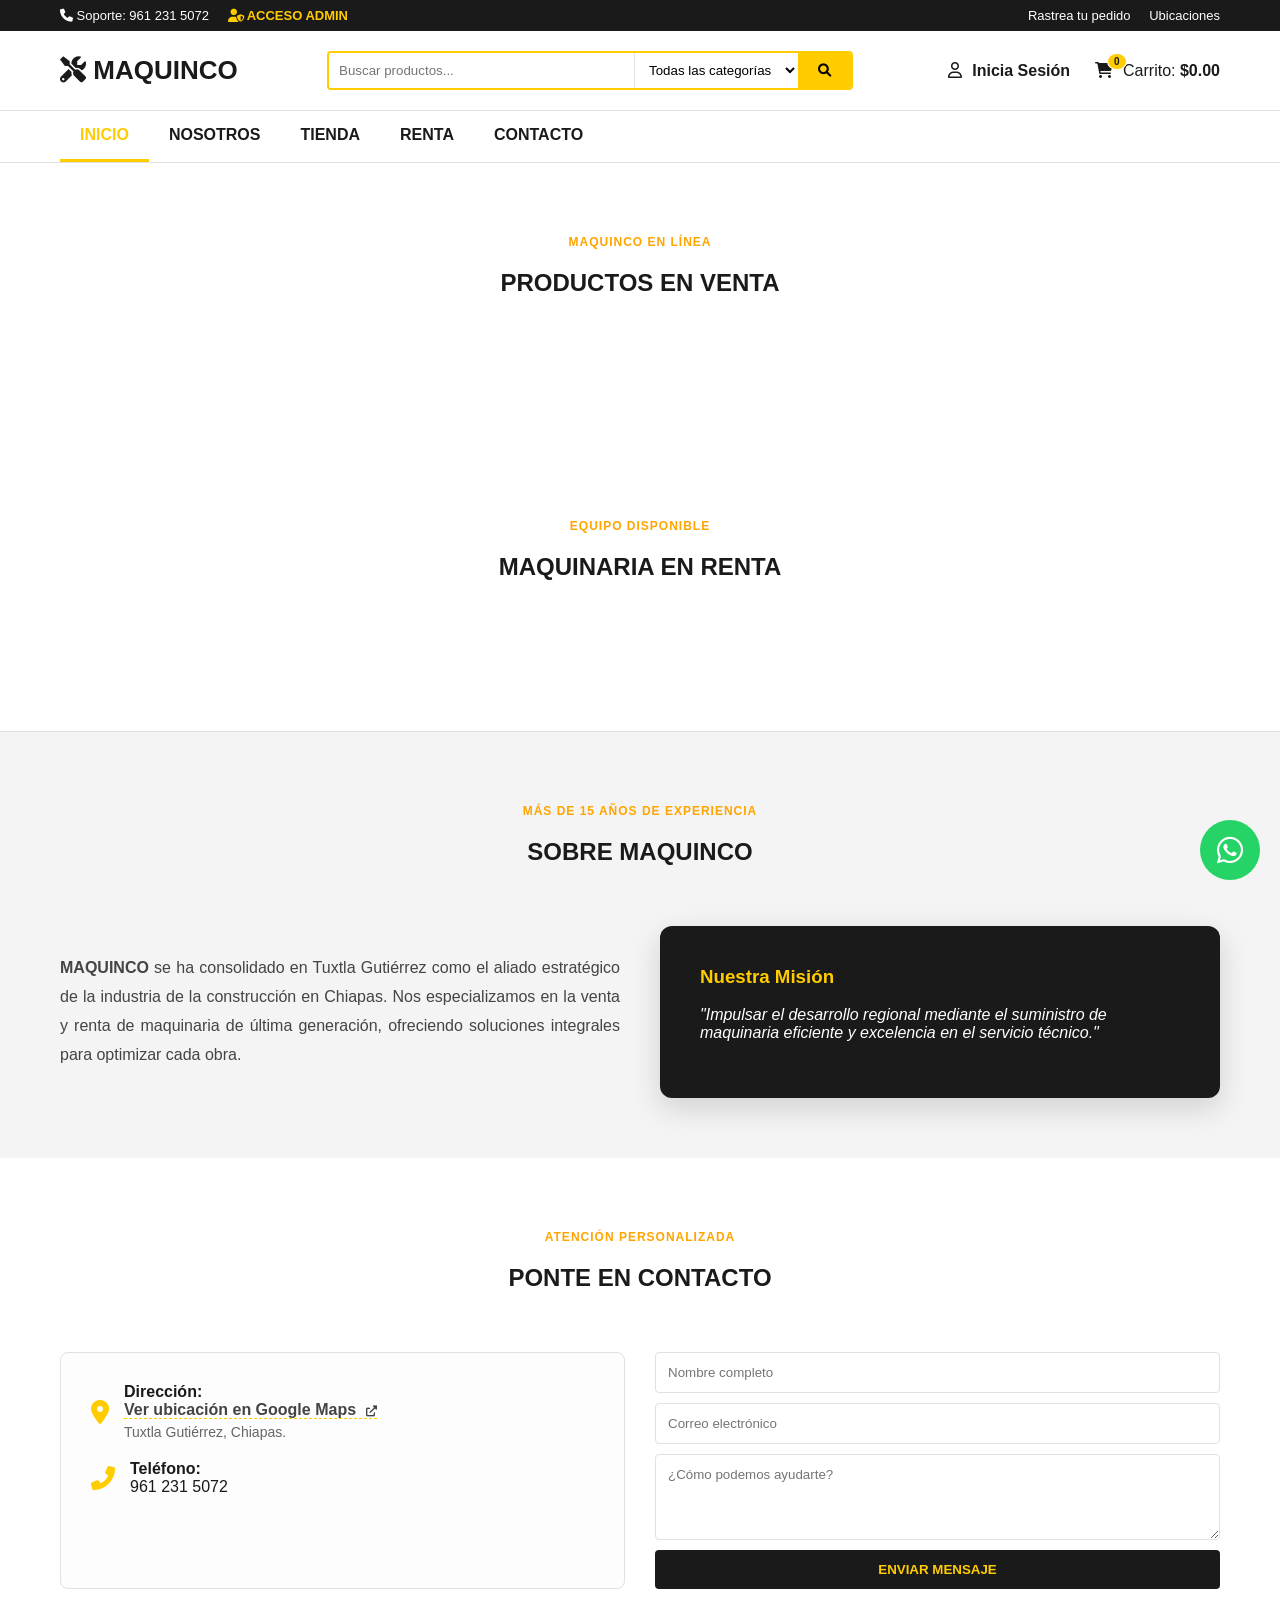
==== index.html @ e61b437d "Add files via upload" ====
<!DOCTYPE html>
<html lang="es">
<head>
    <meta charset="UTF-8">
    <meta name="viewport" content="width=device-width, initial-scale=1.0">
    <title>MAQUINCO | Venta y Renta de Maquinaria</title>
    <link rel="stylesheet" href="style.css">
    <link rel="stylesheet" href="https://cdnjs.cloudflare.com/ajax/libs/font-awesome/6.0.0/css/all.min.css">
    
    <style>
        .custom-toast {
            position: fixed;
            bottom: -100px;
            right: 20px;
            background: var(--dark, #1a1a1a);
            color: #ffffff;
            padding: 16px 24px;
            border-radius: 8px;
            box-shadow: 0 10px 30px rgba(0,0,0,0.3);
            display: flex;
            align-items: center;
            gap: 15px;
            z-index: 99999;
            transition: bottom 0.4s cubic-bezier(0.175, 0.885, 0.32, 1.275), opacity 0.3s;
            opacity: 0;
            border-left: 5px solid var(--primary, #fbc02d);
            max-width: 350px;
        }
        .custom-toast.show {
            bottom: 20px;
            opacity: 1;
        }
        .custom-toast i {
            color: var(--primary, #fbc02d);
            font-size: 22px;
        }
        .custom-toast-content p {
            margin: 0;
            font-size: 14px;
            line-height: 1.4;
        }
        .custom-toast-content strong {
            display: block;
            color: var(--primary, #fbc02d);
            margin-bottom: 2px;
        }
    </style>
</head>
<body>

    <div class="top-bar">
        <div class="container-header">
            <div class="top-contact">
                <span><i class="fas fa-phone"></i> Soporte: 961 231 5072</span>
                <span onclick="abrirAdmin()" style="cursor:pointer; margin-left:15px; color:var(--primary); font-weight:bold;"><i class="fas fa-user-shield"></i> ACCESO ADMIN</span>
            </div>
            <div class="top-links">
                <a href="#">Rastrea tu pedido</a>
                <a href="#">Ubicaciones</a>
            </div>
        </div>
    </div>

    <header class="main-header">
        <div class="container-header">
            <div class="logo" id="inicio">
                <i class="fas fa-tools"></i> MAQUINCO
            </div>

            <div class="search-box">
                <input type="text" id="searchInput" onkeyup="buscarProducto()" placeholder="Buscar productos...">
                <select id="catSelect" onchange="buscarProducto()">
                    <option value="all">Todas las categorías</option>
                    <option value="Perforación">Perforación</option>
                    <option value="Compactación">Compactación</option>
                    <option value="Maquinaria Pesada">Maquinaria Pesada</option>
                    <option value="Renta">Equipos en Renta</option>
                </select>
                <button onclick="buscarProducto()"><i class="fas fa-search"></i></button>
            </div>

            <div class="header-actions">
                <div class="action-item" id="userAction" onclick="abrirLogin()">
                    <i class="far fa-user"></i>
                    <div class="action-text"><strong id="userNameStatus">Inicia Sesión</strong></div>
                </div>
                <div class="action-item cart" onclick="toggleCart()" style="cursor:pointer;">
                    <i class="fas fa-shopping-cart"></i>
                    <span class="badge" id="cart-count">0</span>
                    <div class="action-text">
                        <span>Carrito:</span>
                        <strong id="cart-total">$0.00</strong>
                    </div>
                </div>
            </div>
        </div>
    </header>

    <nav class="nav-menu">
        <div class="container-header">
            <ul>
                <li><a href="#inicio" class="active">INICIO</a></li>
                <li><a href="#nosotros">NOSOTROS</a></li>
                <li><a href="#tienda">TIENDA</a></li>
                <li><a href="#renta">RENTA</a></li>
                <li><a href="#contacto">CONTACTO</a></li>
            </ul>
        </div>
    </nav>

    <div id="adminPanel" style="display:none; background: #f9f9f9; border-bottom: 3px solid var(--primary); padding: 30px 0;">
        <div class="container-header" style="flex-direction: column; align-items: flex-start;">
            <div style="display:flex; justify-content:space-between; width:100%; align-items:center; margin-bottom:20px;">
                <h2 style="margin:0; color:var(--dark);">Gestión de Inventario Cloud</h2>
                <button onclick="cerrarAdmin()" style="background:var(--dark); color:var(--primary); border:none; padding:8px 20px; cursor:pointer; font-weight:bold; border-radius:4px;">CERRAR PANEL</button>
            </div>
            
            <div id="statsAdminContainer" style="width:100%; margin-bottom:20px;"></div>
            
            <div style="background:white; padding:25px; border-radius:8px; border:1px solid var(--border); width:100%; box-sizing:border-box;">
                <h3 id="formTitle">Registrar Nuevo Producto</h3>
                <div style="display:flex; gap:15px; flex-wrap:wrap;">
                    <input type="text" id="newProdNombre" placeholder="Nombre" style="padding:12px; flex:2; border:1px solid var(--border); border-radius:4px;">
                    <input type="number" id="newProdPrecio" placeholder="Precio ($)" style="padding:12px; flex:1; border:1px solid var(--border); border-radius:4px;">
                    <input type="number" id="newProdStock" placeholder="Stock / Cantidad" style="padding:12px; flex:1; border:1px solid var(--border); border-radius:4px;">
                    
                    <select id="newProdCat" style="padding:12px; flex:1; border:1px solid var(--border); border-radius:4px; background:white;">
                        <option value="" disabled selected>Categoría...</option>
                        <option value="Perforación">Perforación</option>
                        <option value="Compactación">Compactación</option>
                        <option value="Maquinaria Pesada">Maquinaria Pesada</option>
                        <option value="Renta">Renta</option>
                    </select>
                    <input type="text" id="newProdImg" placeholder="URL Imagen" style="padding:12px; flex:2; border:1px solid var(--border); border-radius:4px;">
                    <button id="btnGuardar" onclick="agregarOActualizarProducto()" style="background:#28a745; color:white; border:none; padding:12px 30px; cursor:pointer; font-weight:bold; border-radius:4px; width:100%;">+ GUARDAR EN NUBE</button>
                </div>
            </div>

            <hr style="border: 0; border-top: 1px solid #ddd; margin: 30px 0; width: 100%;">
            <h3 style="color: var(--dark); margin-bottom: 15px;"><i class="fas fa-boxes"></i> GESTIÓN DE PEDIDOS RECIBIDOS</h3>
            <div id="admin-pedidos-container" style="display: grid; grid-template-columns: repeat(auto-fit, minmax(320px, 1fr)); gap: 20px; width: 100%; box-sizing: border-box;">
                </div>
        </div>
    </div>

    <main class="main-content" id="tienda">
        <div class="section-header">
            <p class="subtitle">MAQUINCO EN LÍNEA</p>
            <h2 id="tiendaTitle">PRODUCTOS EN VENTA</h2>
        </div>
        <div class="product-grid" id="product-container"></div>
    </main>

    <section id="renta" class="main-content" style="background: #fff;">
        <div class="section-header">
            <p class="subtitle">EQUIPO DISPONIBLE</p>
            <h2>MAQUINARIA EN RENTA</h2>
        </div>
        <div class="product-grid" id="renta-container"></div>
    </section>

    <section id="nosotros" class="main-content" style="background-color: var(--gray-bg); border-top: 1px solid var(--border);">
        <div class="container-header" style="flex-direction: column;">
            <div class="section-header">
                <p class="subtitle">MÁS DE 15 AÑOS DE EXPERIENCIA</p>
                <h2>SOBRE MAQUINCO</h2>
            </div>
            <div style="display: grid; grid-template-columns: repeat(auto-fit, minmax(300px, 1fr)); gap: 40px; align-items: center; width: 100%;">
                <div style="line-height: 1.8; color: #444; text-align: justify;">
                    <p><strong>MAQUINCO</strong> se ha consolidado en Tuxtla Gutiérrez como el aliado estratégico de la industria de la construcción en Chiapas. Nos especializamos en la venta y renta de maquinaria de última generación, ofreciendo soluciones integrales para optimizar cada obra.</p>
                </div>
                <div style="background: var(--dark); color: white; padding: 40px; border-radius: 12px; box-shadow: 0 10px 30px rgba(0,0,0,0.15);">
                    <h3 style="color: var(--primary); margin-top: 0;">Nuestra Misión</h3>
                    <p style="font-style: italic;">"Impulsar el desarrollo regional mediante el suministro de maquinaria eficiente y excelencia en el servicio técnico."</p>
                </div>
            </div>
        </div>
    </section>

    <section id="contacto" class="main-content" style="background: white;">
        <div class="container-header" style="flex-direction: column;">
            <div class="section-header">
                <p class="subtitle">ATENCIÓN PERSONALIZADA</p>
                <h2>PONTE EN CONTACTO</h2>
            </div>
            <div style="display: grid; grid-template-columns: repeat(auto-fit, minmax(300px, 1fr)); gap: 30px; width: 100%;">
                <div style="background: #fdfdfd; padding: 30px; border-radius: 8px; border: 1px solid var(--border);">
                    <div style="margin-bottom: 20px; display: flex; align-items: center; gap: 15px;">
                        <i class="fas fa-map-marker-alt" style="color: var(--primary); font-size: 24px;"></i>
                        <div>
                            <strong>Dirección:</strong><br>
                            <a href="https://maps.app.goo.gl/Fr4MUdTQXNBXXy359" target="_blank" style="color: #444; text-decoration: none; border-bottom: 1px dashed var(--primary); font-weight: bold;">
                                Ver ubicación en Google Maps <i class="fas fa-external-link-alt" style="font-size: 11px; margin-left: 5px;"></i>
                            </a>
                            <p style="margin: 5px 0 0 0; font-size: 14px; color: #666;">Tuxtla Gutiérrez, Chiapas.</p>
                        </div>
                    </div>
                    <div style="margin-bottom: 20px; display: flex; align-items: center; gap: 15px;">
                        <i class="fas fa-phone-alt" style="color: var(--primary); font-size: 24px;"></i>
                        <div><strong>Teléfono:</strong><br>961 231 5072</div>
                    </div>
                </div>
                <div style="background: white;">
                    <form id="maquincoContactForm" style="display: flex; flex-direction: column; gap: 10px;">
                        <input type="text" name="Nombre Completo" placeholder="Nombre completo" required style="padding: 12px; border: 1px solid var(--border); border-radius: 4px;">
                        <input type="email" name="Correo Electrónico" placeholder="Correo electrónico" required style="padding: 12px; border: 1px solid var(--border); border-radius: 4px;">
                        <textarea name="Mensaje" placeholder="¿Cómo podemos ayudarte?" rows="4" required style="padding: 12px; border: 1px solid var(--border); border-radius: 4px; font-family: inherit;"></textarea>
                        <button type="submit" id="btnEnviarContacto" style="background: var(--dark); color: var(--primary); border: none; padding: 12px; font-weight: bold; cursor: pointer; border-radius: 4px;">ENVIAR MENSAJE</button>
                    </form>
                </div>
            </div>
        </div>
    </section>

    <div id="loginModal" class="modal-overlay" style="display:none;">
        <div class="modal-content">
            <span class="close-modal" onclick="cerrarLogin()">×</span>
            <div class="logo" style="text-align: center; margin-bottom: 20px;">
                <i class="fas fa-tools"></i> MAQUINCO
            </div>
            <div id="authInputs">
                <input type="email" id="authEmail" placeholder="Correo electrónico" style="width:100%; padding:12px; margin-bottom:10px; border:1px solid #ddd; border-radius:4px;">
                <input type="password" id="authPass" placeholder="Contraseña" style="width:100%; padding:12px; margin-bottom:10px; border:1px solid #ddd; border-radius:4px;">
                <p id="authMsg" style="font-size:14px; text-align:center; margin-bottom:15px;"></p>
                <button onclick="loginReal()" style="width:100%; background:var(--dark); color:var(--primary); border:none; padding:12px; cursor:pointer; font-weight:bold; border-radius:4px; margin-bottom:10px;">INGRESAR</button>
                <button onclick="registroReal()" style="width:100%; background:white; color:var(--dark); border:1px solid var(--dark); padding:10px; cursor:pointer; font-weight:bold; border-radius:4px;">CREAR CUENTA</button>
                <div style="text-align: center; margin: 15px 0; color: #888; font-size: 14px;">o continúa con</div>
                <button onclick="loginConGoogle()" style="width:100%; background: white; color: #444; border: 1px solid #ddd; padding: 10px; cursor: pointer; border-radius: 4px; display: flex; align-items: center; justify-content: center; gap: 10px;">
                    <img src="https://www.gstatic.com/firebasejs/ui/2.0.0/images/auth/google.svg" width="18px"> Google
                </button>
            </div>
            <button onclick="cerrarSesion()" id="btnCerrarSesion" style="display:none; width:100%; background:#ff4444; color:white; border:none; padding:12px; margin-top:20px; cursor:pointer; border-radius:4px;">CERRAR SESIÓN</button>
        </div>
    </div>

    <div class="cart-overlay" onclick="toggleCart()"></div>
    <div id="cartSidebar" class="cart-sidebar">
        <div class="cart-header">
            <h3 style="margin:0; color:white;">Tu Pedido</h3>
            <button onclick="toggleCart()" style="background:none; border:none; color:white; font-size:25px; cursor:pointer;">×</button>
        </div>
        <div id="cart-items-container" style="flex:1; overflow-y:auto; padding:20px;"></div>
        <div class="cart-footer" style="padding:20px; border-top:2px solid var(--primary); background:#fff;">
            <div style="display:flex; justify-content:space-between; margin-bottom:15px; font-size:18px;">
                <strong>TOTAL:</strong>
                <span id="sidebar-total" style="color:var(--dark); font-weight:bold;">$0.00</span>
            </div>
            <button onclick="finalizarCompra()" style="width:100%; padding:15px; background:var(--primary); color:var(--dark); border:none; font-weight:bold; cursor:pointer; border-radius:4px; font-size:16px;">ENVIAR PEDIDO</button>
        </div>
    </div>

    <a href="https://wa.me/9612315072" class="ws-fixed" target="_blank"><i class="fab fa-whatsapp"></i></a>

    <div id="checkoutModal" class="modal-custom">
        <div class="modal-content-custom">
            <h3><i class="fas fa-truck"></i> Detalles de Entrega</h3>
            <p>Completa la información para procesar tu pedido de Maquinco.</p>
            <div class="input-group">
                <label>WhatsApp de contacto</label>
                <input type="tel" id="checkout-tel" placeholder="Ej: 961 123 4567">
            </div>
            <div class="input-group">
                <label>Dirección de entrega</label>
                <textarea id="checkout-dir" placeholder="Calle, número, colonia..."></textarea>
            </div>
            <div class="input-group">
                <label>Método de Pago</label>
                <select id="checkout-pago">
                    <option value="Efectivo contra entrega">Efectivo contra entrega</option>
                    <option value="Transferencia Bancaria">Transferencia Bancaria</option>
                </select>
            </div>
            <div class="modal-actions">
                <button onclick="cerrarCheckout()" class="btn-cancelar">Cancelar</button>
                <button onclick="confirmarPedidoFinal()" class="btn-confirmar">Confirmar Pedido</button>
            </div>
        </div>
    </div>

    <div id="modalOverlay" class="modal-overlay-custom"></div>

    <script src="https://www.gstatic.com/firebasejs/9.23.0/firebase-app-compat.js"></script>
    <script src="https://www.gstatic.com/firebasejs/9.23.0/firebase-firestore-compat.js"></script>
    <script src="https://www.gstatic.com/firebasejs/9.23.0/firebase-auth-compat.js"></script>
    <script src="cart-logic.js"></script>
    <script src="script.js"></script>

    <div id="quantityModal" class="modal-custom" style="display:none;">
        <div class="modal-content-custom" style="max-width: 350px; text-align: center;">
            <h3 id="qtyTitle" style="margin-bottom: 10px;">Seleccionar Cantidad</h3>
            <p id="qtyStock" style="font-size: 14px; color: #666; margin-bottom: 20px;"></p>
            
            <div style="display: flex; align-items: center; justify-content: center; gap: 15px; margin-bottom: 25px;">
                <button onclick="changeQty(-1)" style="width: 40px; height: 40px; border-radius: 50%; border: 1px solid #ddd; background: white; cursor: pointer; font-size: 20px;">-</button>
                <input type="number" id="inputQty" value="1" min="1" style="width: 60px; text-align: center; font-size: 18px; font-weight: bold; border: none; border-bottom: 2px solid var(--primary); outline: none;">
                <button onclick="changeQty(1)" style="width: 40px; height: 40px; border-radius: 50%; border: 1px solid #ddd; background: white; cursor: pointer; font-size: 20px;">+</button>
            </div>

            <div class="modal-actions" style="display: flex; gap: 10px;">
                <button onclick="cerrarQtyModal()" class="btn-cancelar" style="flex:1;">CANCELAR</button>
                <button id="btnConfirmarQty" class="btn-confirmar" style="flex:1;">AGREGAR</button>
            </div>
        </div>
    </div>

    <div id="adminAuthModal" class="modal-custom" style="display:none;">
        <div class="modal-content-custom" style="max-width: 360px; text-align: center;">
            <span class="close-modal" onclick="cerrarAuthAdminModal()" style="float:right; cursor:pointer; font-size:24px; line-height:20px;">×</span>
            <h3 style="margin-bottom: 5px; margin-top:10px;"><i class="fas fa-user-shield"></i> PANEL CONTROL</h3>
            <p style="font-size: 14px; color: #666; margin-bottom: 20px;">Ingresa la clave de autorización:</p>
            
            <div class="input-group" style="margin-bottom: 15px; text-align: left;">
                <input type="password" id="adminPassInput" placeholder="Clave de acceso..." style="width:100%; padding:12px; border:1px solid #ddd; border-radius:4px; box-sizing:border-box; font-size:15px;">
            </div>
            
            <p id="adminAuthError" style="color:#ff4444; font-size:13px; margin: -5px 0 15px 0; display:none; font-weight:bold;">⚠️ Clave incorrecta. Intenta de nuevo.</p>

            <div class="modal-actions" style="display: flex; gap: 10px;">
                <button onclick="cerrarAuthAdminModal()" class="btn-cancelar" style="flex:1;">CANCELAR</button>
                <button onclick="verificarClaveAdmin()" class="btn-confirmar" style="flex:1; background:var(--dark, #1a1a1a); color:var(--primary, #fbc02d); font-weight:bold;">INGRESAR</button>
            </div>
        </div>
    </div>

    <div id="toastNotification" class="custom-toast">
        <i class="fas fa-check-circle"></i>
        <div class="custom-toast-content">
            <strong>¡Excelente!</strong>
            <p>Tu mensaje fue recibido, te contactamos en algun momento</p>
        </div>
    </div>

    <script>
        document.getElementById('maquincoContactForm').addEventListener('submit', function(event) {
            event.preventDefault(); 
            
            const botonEnvio = document.getElementById('btnEnviarContacto');
            const textoOriginal = botonEnvio.innerText;
            
            botonEnvio.innerText = "ENVIANDO...";
            botonEnvio.disabled = true;

            const datosFormulario = new FormData(this);

            fetch('https://formsubmit.co/ajax/maquincoservicio@gmail.com', {
                method: 'POST',
                body: datosFormulario,
                headers: {
                    'Accept': 'application/json'
                }
            })
            .then(response => {
                this.reset();
                mostrarMensajeBonito();
            })
            .catch(error => {
                console.error('Error en el envío:', error);
                this.reset();
                mostrarMensajeBonito();
            })
            .finally(() => {
                botonEnvio.innerText = textoOriginal;
                botonEnvio.disabled = false;
            });
        });

        function mostrarMensajeBonito() {
            const toast = document.getElementById('toastNotification');
            toast.classList.add('show');
            
            setTimeout(() => {
                toast.classList.remove('show');
            }, 5000);
        }
    </script>

</body>
</html>
---- style.css ----
:root {
    --primary: #FFCC00;
    --dark: #1A1A1A;
    --gray-bg: #F4F4F4;
    --border: #E1E1E1;
}

html { scroll-behavior: smooth; }
body { font-family: Arial, sans-serif; margin: 0; background: white; color: var(--dark); }

.container-header { 
    max-width: 1200px; 
    margin: 0 auto; 
    display: flex; 
    align-items: center; 
    justify-content: space-between; 
    padding: 0 20px; 
    box-sizing: border-box; 
}

.top-bar { background: var(--dark); color: white; padding: 8px 0; font-size: 13px; }
.top-links a { color: white; text-decoration: none; margin-left: 15px; }

.main-header { padding: 20px 0; border-bottom: 1px solid var(--border); }

.logo { font-size: 26px; font-weight: 800; cursor: pointer; color: var(--dark); min-width: 200px; }
.logo span { color: var(--primary); }

.search-box { display: flex; flex: 0 1 45%; border: 2px solid var(--primary); border-radius: 4px; overflow: hidden; }
.search-box input { flex: 1; border: none; padding: 10px; outline: none; }
.search-box select { border: none; padding: 0 10px; border-left: 1px solid var(--border); background: white; }
.search-box button { background: var(--primary); border: none; padding: 0 20px; cursor: pointer; }

/* --- SECCIÓN DE ACCIONES (USUARIO Y CARRITO) --- */
.header-actions { 
    display: flex; 
    gap: 25px; 
    align-items: center; 
    justify-content: flex-end;
    min-width: 300px; 
}

.action-item { 
    display: flex; 
    align-items: center; 
    gap: 10px; 
    cursor: pointer; 
    position: relative;
    white-space: nowrap;
}

.action-item strong, 
.action-item span {
    max-width: 140px; 
    overflow: hidden;
    text-overflow: ellipsis; 
    display: inline-block;
    vertical-align: middle;
}

.badge { 
    background: var(--primary); 
    color: var(--dark);
    font-size: 10px; 
    padding: 2px 6px; 
    border-radius: 50%; 
    position: absolute; 
    top: -8px; 
    left: 12px; 
    font-weight: bold;
    border: 1px solid white;
}

/* --- NAVEGACIÓN Y CONTENIDO --- */
.nav-menu { background: white; border-bottom: 1px solid var(--border); position: sticky; top: 0; z-index: 100; }
.nav-menu ul { list-style: none; display: flex; justify-content: center; margin: 0; padding: 0; }
.nav-menu a { display: block; padding: 15px 20px; text-decoration: none; color: var(--dark); font-weight: bold; }
.nav-menu a:hover, .nav-menu a.active { color: var(--primary); border-bottom: 3px solid var(--primary); }

.main-content { 
    padding: 60px 0; 
    width: 100%; 
    display: block; 
    clear: both; 
    position: relative;
    height: auto; 
}

.section-header { text-align: center; margin-bottom: 40px; }
.subtitle { color: orange; font-weight: bold; font-size: 12px; letter-spacing: 1px; margin-bottom: 8px; display: block; }

.product-grid { 
    display: grid; 
    grid-template-columns: repeat(auto-fill, minmax(260px, 1fr)); 
    gap: 30px; 
    max-width: 1200px;
    margin: 0 auto 50px auto;
    padding: 0 20px;
}

.card { 
    border: 1px solid #EEE; 
    padding: 20px; 
    border-radius: 10px; 
    text-align: center; 
    background: white; 
    display: flex; 
    flex-direction: column; 
    height: 420px; 
    justify-content: space-between;
    box-sizing: border-box;
}

.card img { width: 100%; height: 160px; object-fit: contain; margin-bottom: 10px; }

.card h3 {
    font-size: 15px;
    margin: 10px 0;
    height: 38px;
    overflow: hidden;
    display: -webkit-box;
    -webkit-line-clamp: 2;
    -webkit-box-orient: vertical;
}

.price { font-size: 20px; font-weight: bold; color: var(--dark); margin: 10px 0; }
.card button { background: var(--dark); color: var(--primary); border: none; padding: 12px 20px; border-radius: 4px; font-weight: bold; cursor: pointer; width: 100%; }

/* --- MODAL GENERAL (LOGIN/REGISTRO) --- */
.modal-overlay { display: none; position: fixed; top: 0; left: 0; width: 100%; height: 100%; background: rgba(0,0,0,0.8); z-index: 2000; align-items: center; justify-content: center; backdrop-filter: blur(5px); }
.modal-content { background: white; padding: 40px; border-radius: 12px; width: 350px; position: relative; }
.close-modal { position: absolute; top: 15px; right: 20px; font-size: 25px; cursor: pointer; }

.ws-fixed { position: fixed; bottom: 20px; right: 20px; background: #25D366; color: white; width: 60px; height: 60px; border-radius: 50%; display: flex; align-items: center; justify-content: center; font-size: 30px; z-index: 1000; text-decoration: none; }

/* --- INTERFAZ DEL CARRITO LATERAL --- */
.cart-sidebar {
    position: fixed;
    top: 0;
    right: -400px;
    width: 350px;
    height: 100%;
    background: white;
    box-shadow: -5px 0 15px rgba(0,0,0,0.1);
    z-index: 3000;
    transition: 0.4s ease;
    display: flex;
    flex-direction: column;
}

.cart-sidebar.active { right: 0; }

.cart-header {
    padding: 20px;
    background: var(--dark);
    color: var(--primary);
    display: flex;
    justify-content: space-between;
    align-items: center;
}

.cart-item {
    display: flex;
    gap: 12px;
    padding: 15px;
    border-bottom: 1px solid #eee;
    align-items: center;
}

.cart-item img {
    width: 50px;
    height: 50px;
    object-fit: contain;
}

.cart-overlay {
    position: fixed;
    top: 0;
    left: 0;
    width: 100%;
    height: 100%;
    background: rgba(0,0,0,0.5);
    display: none;
    z-index: 2999;
}

.cart-overlay.active { display: block; }

/* --- NUEVO: MODAL DE CHECKOUT PROFESIONAL (ESTILO MAQUINCO) --- */
.modal-custom {
    display: none;
    position: fixed;
    top: 50%; 
    left: 50%;
    transform: translate(-50%, -50%);
    z-index: 4000; /* Por encima de todo */
    width: 90%; 
    max-width: 450px;
    background: white;
    padding: 30px;
    border-radius: 15px;
    box-shadow: 0 20px 40px rgba(0,0,0,0.4);
}

.modal-overlay-custom {
    display: none;
    position: fixed;
    top: 0; left: 0;
    width: 100%; height: 100%;
    background: rgba(0,0,0,0.7);
    z-index: 3999;
    backdrop-filter: blur(4px);
}

.modal-content-custom h3 { 
    color: var(--dark); 
    margin-top: 0;
    border-bottom: 2px solid var(--primary);
    padding-bottom: 10px;
    display: flex;
    align-items: center;
    gap: 10px;
}

.modal-content-custom p { font-size: 14px; color: #555; margin-bottom: 20px; }

.input-group { margin-bottom: 18px; }
.input-group label { display: block; font-size: 13px; font-weight: bold; margin-bottom: 6px; color: var(--dark); }
.input-group input, .input-group textarea, .input-group select {
    width: 100%; 
    padding: 12px; 
    border: 1px solid var(--border); 
    border-radius: 6px; 
    font-size: 15px;
    box-sizing: border-box;
    outline: none;
}

.input-group input:focus, .input-group textarea:focus { border-color: var(--primary); }

.modal-actions { display: flex; gap: 12px; margin-top: 25px; }

.btn-cancelar { 
    flex: 1; 
    padding: 12px; 
    background: #f0f0f0; 
    border: none; 
    border-radius: 6px; 
    cursor: pointer; 
    font-weight: bold;
    color: #333;
    transition: 0.3s;
}

.btn-confirmar { 
    flex: 2; 
    padding: 12px; 
    background: var(--dark); 
    color: var(--primary); 
    border: none; 
    border-radius: 6px; 
    cursor: pointer; 
    font-weight: bold;
    text-transform: uppercase;
    transition: 0.3s;
}

.btn-confirmar:hover { background: #333; }
.btn-cancelar:hover { background: #e5e5e5; }
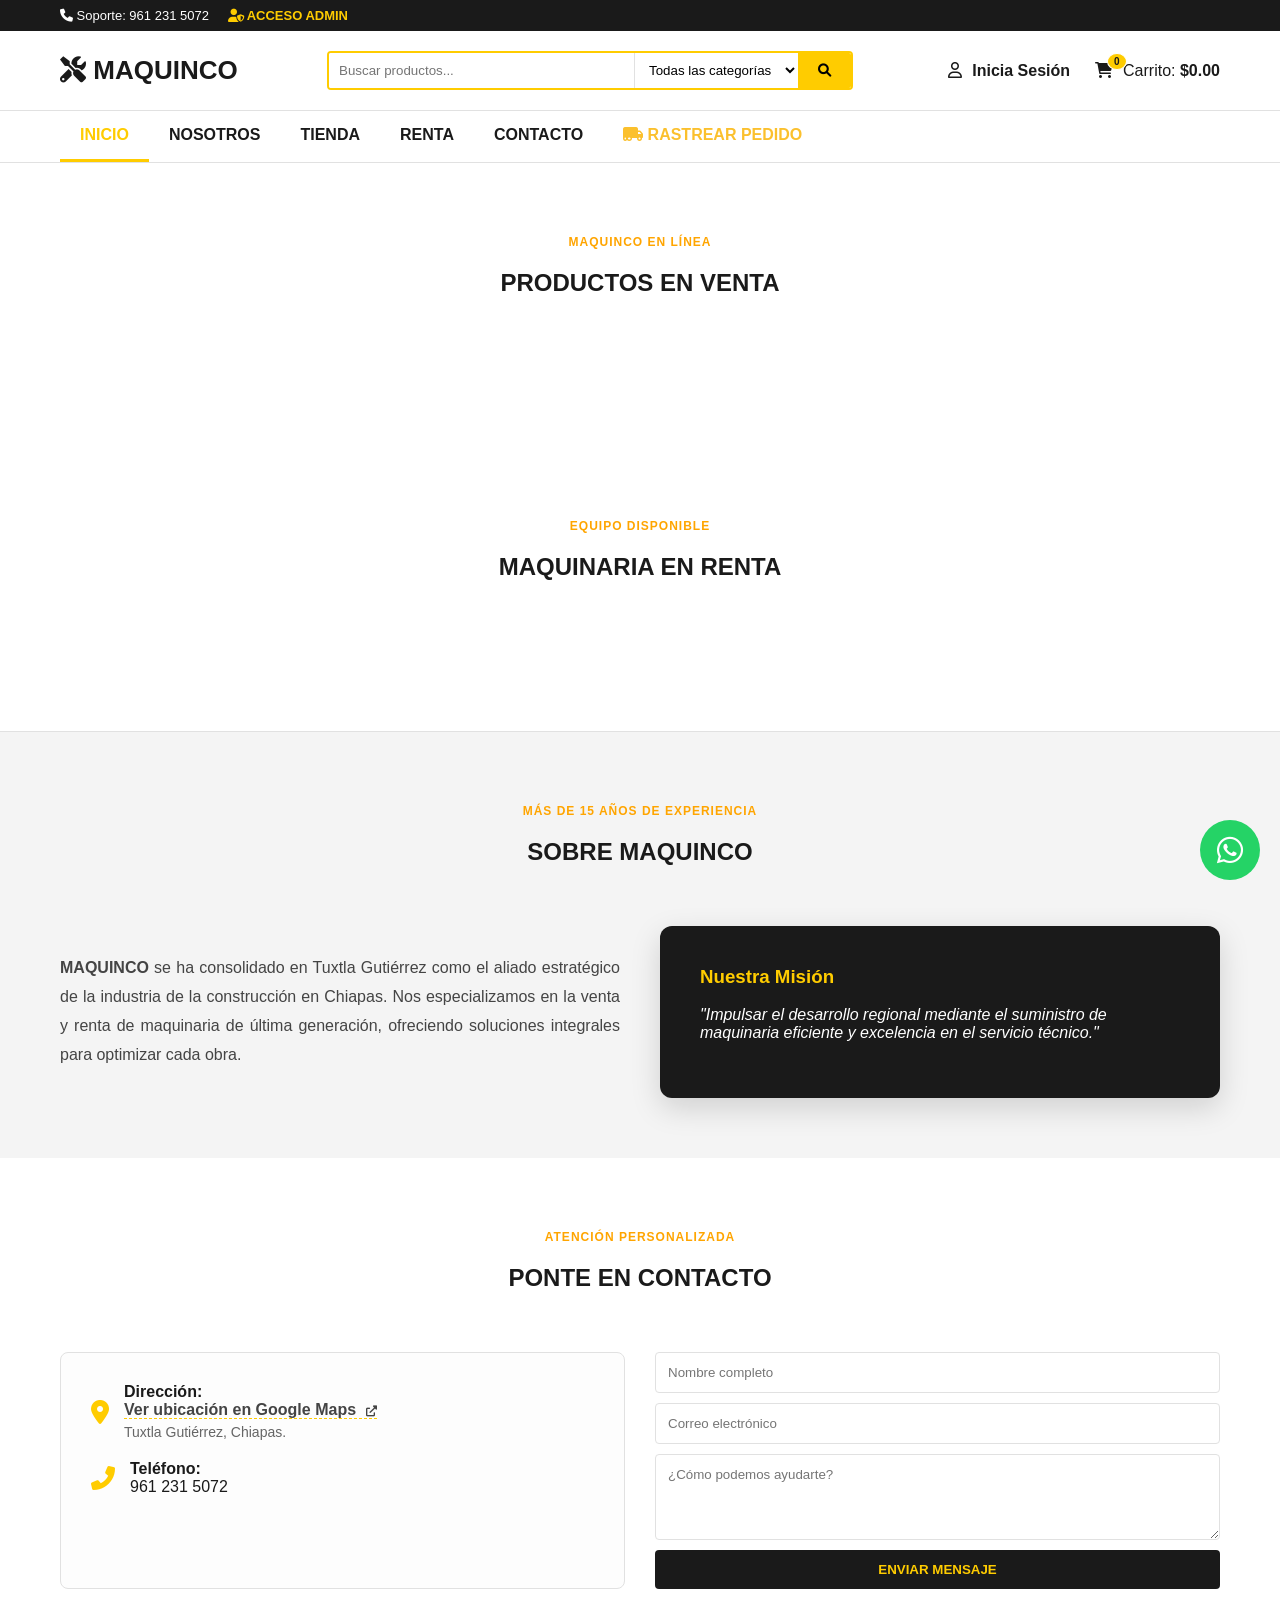
==== commit a06234c5: "Add files via upload" ====
--- a/index.html
+++ b/index.html
@@ -54,10 +54,6 @@
                 <span><i class="fas fa-phone"></i> Soporte: 961 231 5072</span>
                 <span onclick="abrirAdmin()" style="cursor:pointer; margin-left:15px; color:var(--primary); font-weight:bold;"><i class="fas fa-user-shield"></i> ACCESO ADMIN</span>
             </div>
-            <div class="top-links">
-                <a href="#">Rastrea tu pedido</a>
-                <a href="#">Ubicaciones</a>
-            </div>
         </div>
     </div>
 
@@ -104,6 +100,7 @@
                 <li><a href="#tienda">TIENDA</a></li>
                 <li><a href="#renta">RENTA</a></li>
                 <li><a href="#contacto">CONTACTO</a></li>
+                <a href="rastreo.html" style="font-weight: bold; color: #fbc02d;"><i class="fas fa-truck-moving"></i> RASTREAR PEDIDO</a>
             </ul>
         </div>
     </nav>
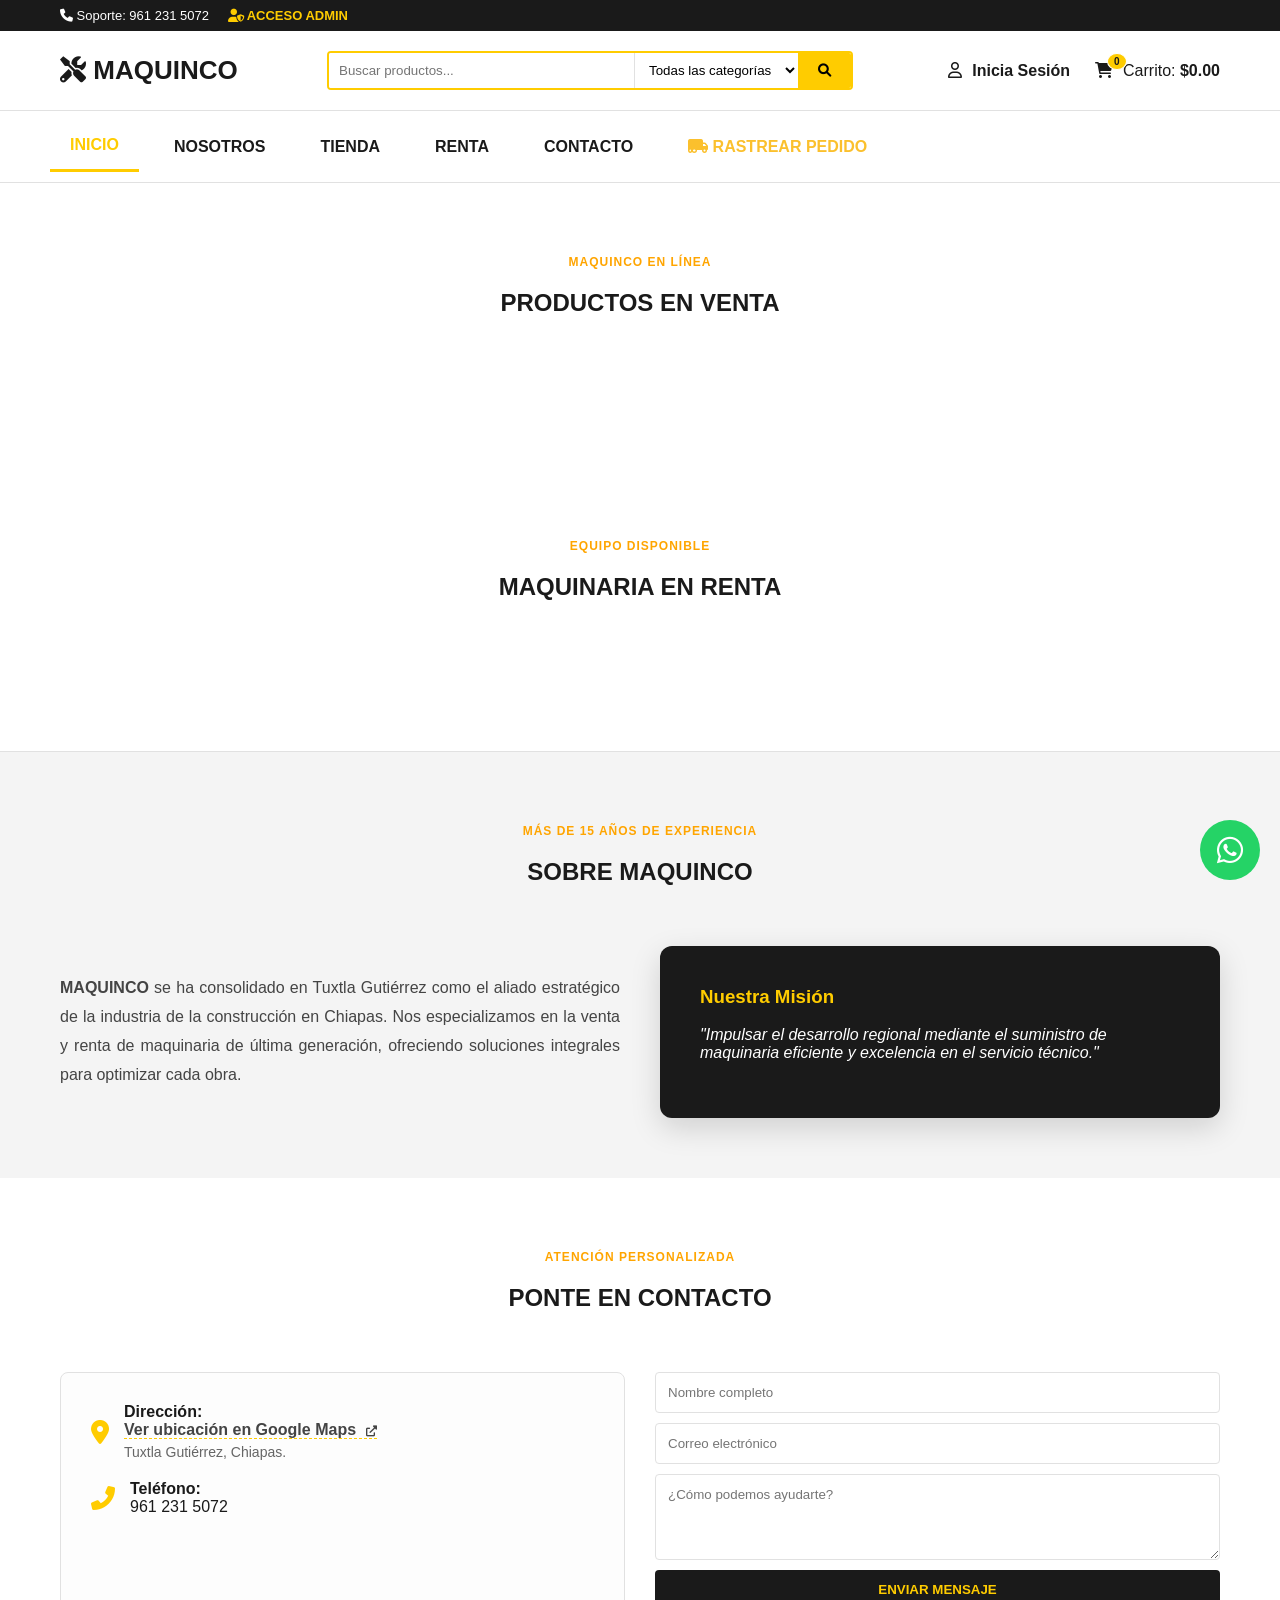
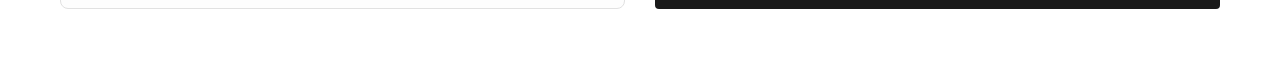
==== commit 0937212a: "Add files via upload" ====
--- a/index.html
+++ b/index.html
@@ -92,15 +92,15 @@
         </div>
     </header>
 
-    <nav class="nav-menu">
-        <div class="container-header">
-            <ul>
+    <nav class="nav-menu" style="overflow-x: auto; -webkit-overflow-scrolling: touch; width: 100%;">
+        <div class="container-header" style="padding: 0 10px;">
+            <ul style="display: flex; align-items: center; gap: 15px; list-style: none; margin: 0; padding: 10px 0; flex-wrap: nowrap; min-width: max-content;">
                 <li><a href="#inicio" class="active">INICIO</a></li>
                 <li><a href="#nosotros">NOSOTROS</a></li>
                 <li><a href="#tienda">TIENDA</a></li>
                 <li><a href="#renta">RENTA</a></li>
                 <li><a href="#contacto">CONTACTO</a></li>
-                <a href="rastreo.html" style="font-weight: bold; color: #fbc02d;"><i class="fas fa-truck-moving"></i> RASTREAR PEDIDO</a>
+                <li><a href="rastreo.html" style="font-weight: bold; color: #fbc02d; white-space: nowrap;"><i class="fas fa-truck-moving"></i> RASTREAR PEDIDO</a></li>
             </ul>
         </div>
     </nav>
--- a/style.css
+++ b/style.css
@@ -266,4 +266,183 @@
 }
 
 .btn-confirmar:hover { background: #333; }
-.btn-cancelar:hover { background: #e5e5e5; }+.btn-cancelar:hover { background: #e5e5e5; }
+
+/* ==================================================================
+   📱 SECCIÓN DISPOSITIVOS MÓVILES (REPARACIÓN DE DESBORDE TOTAL)
+   ================================================================== */
+@media screen and (max-width: 820px) {
+    /* Forzar a que todo use un cálculo de ancho real estricto */
+    *, *:before, *:after {
+        box-sizing: border-box !important;
+    }
+
+    body, html {
+        max-width: 100% !important;
+        overflow-x: hidden !important; /* Elimina definitivamente el scroll de lado */
+    }
+
+    /* Contenedor de la cabecera adaptable */
+    .container-header {
+        flex-direction: column !important;
+        gap: 12px !important;
+        padding: 10px !important;
+        width: 100% !important;
+        max-width: 100% !important;
+    }
+
+    .main-header {
+        padding: 5px 0 !important;
+        width: 100% !important;
+    }
+
+    .top-bar {
+        width: 100% !important;
+        font-size: 11px !important;
+    }
+    
+    .top-bar .container-header {
+        flex-direction: row !important;
+        justify-content: space-between !important;
+    }
+
+    .top-links {
+        display: none !important;
+    }
+
+    .logo {
+        text-align: center !important;
+        width: 100% !important;
+        min-width: 0 !important; /* Elimina los 200px fijos */
+        font-size: 24px !important;
+    }
+
+    /* Buscador en una sola fila sin salirse */
+    .search-box {
+        width: 100% !important;
+        max-width: 100% !important;
+        flex: none !important;
+    }
+    
+    .search-box input {
+        padding: 8px !important;
+        font-size: 14px !important;
+        width: 40% !important;
+    }
+
+    .search-box select {
+        padding: 0 4px !important;
+        font-size: 11px !important;
+        max-width: 120px !important; /* Evita que el selector empuje los bordes */
+    }
+
+    .search-box button {
+        padding: 0 15px !important;
+    }
+
+    /* 🔥 CORRECCIÓN CRÍTICA: Bloque Inicia Sesión y Carrito */
+    .header-actions {
+        width: 100% !important;
+        min-width: 0 !important; /* Elimina los 300px fijos de PC */
+        justify-content: space-evenly !important;
+        gap: 5px !important;
+        border-top: 1px dashed var(--border) !important;
+        padding-top: 10px !important;
+    }
+
+    .action-item {
+        gap: 6px !important;
+        font-size: 13px !important;
+    }
+
+    .action-item strong, 
+    .action-item span {
+        max-width: 110px !important; /* Encoge los textos para que entren holgados */
+    }
+
+    /* 🧭 Menú de navegación con barra deslizante horizontal */
+    .nav-menu {
+        width: 100% !important;
+    }
+
+    .nav-menu ul {
+        justify-content: flex-start !important;
+        overflow-x: auto !important; /* Permite deslizar de lado si no cabe completo */
+        white-space: nowrap !important;
+        -webkit-overflow-scrolling: touch !important;
+        padding: 5px 10px !important;
+    }
+
+    .nav-menu a {
+        padding: 10px 12px !important;
+        font-size: 13px !important;
+    }
+
+    .main-content {
+        padding: 20px 0 !important;
+        width: 100% !important;
+    }
+
+    .section-header {
+        margin-bottom: 20px !important;
+    }
+
+    /* 📦 Cuadrícula adaptada a dos columnas ordenadas */
+    .product-grid {
+        grid-template-columns: repeat(2, 1fr) !important; /* Dos productos por fila */
+        gap: 10px !important;
+        padding: 0 10px !important;
+        width: 100% !important;
+        max-width: 100% !important;
+    }
+
+    /* Tarjetas de productos proporcionadas */
+    .card {
+        padding: 10px !important;
+        height: auto !important; /* El alto ya no se estira de manera fija */
+        min-height: 290px !important;
+        border-radius: 6px !important;
+    }
+
+    .card img {
+        height: 95px !important;
+    }
+
+    .card h3 {
+        font-size: 12px !important;
+        line-height: 1.2 !important;
+        height: 30px !important;
+        margin: 5px 0 !important;
+    }
+
+    .price {
+        font-size: 15px !important;
+        margin: 4px 0 !important;
+    }
+
+    .card button {
+        padding: 8px 4px !important;
+        font-size: 11px !important;
+    }
+
+    /* Modales */
+    .modal-content {
+        width: 88% !important;
+        padding: 20px !important;
+    }
+
+    .modal-custom {
+        width: 94% !important;
+        padding: 15px !important;
+    }
+
+    /* Carrito lateral */
+    .cart-sidebar {
+        width: 100% !important;
+        right: -100% !important;
+    }
+    
+    .cart-sidebar.active {
+        right: 0 !important;
+    }
+}
